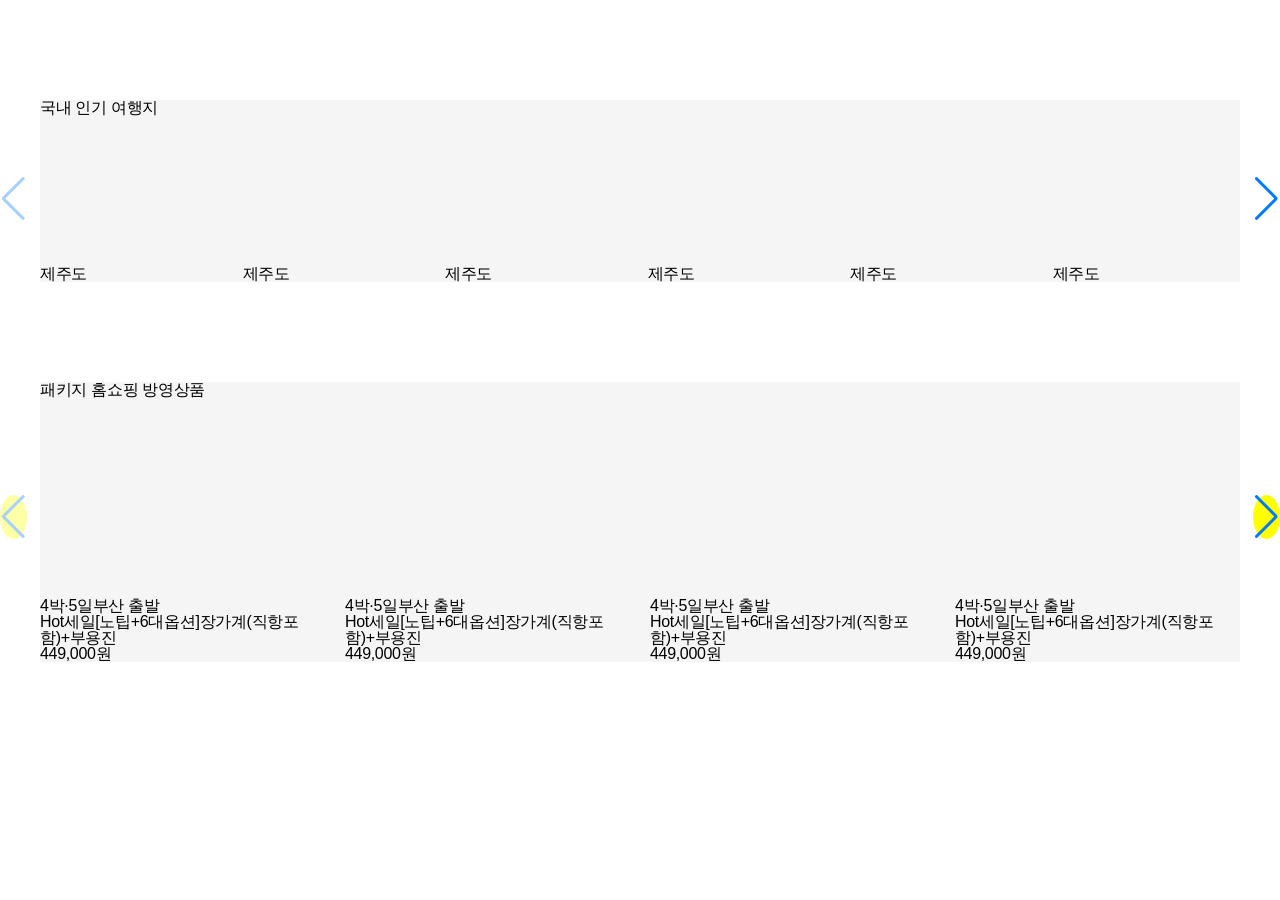
==== plugin/swiper-02.html @ 83bbc500 "swiper 연습" ====
<!DOCTYPE html>
<html lang="ko">
<head>
    <meta charset="UTF-8">
    <meta name="viewport" content="width=device-width, initial-scale=1.0">
    <meta name="keywords" content="">
    <meta name="description" content="">
    <title>swiper 02 - 활용</title>
    <!--swiper 필수 css cdn 연결-->
    <link rel="stylesheet" href="https://unpkg.com/swiper/swiper-bundle.css">
    <link rel="stylesheet" href="https://unpkg.com/swiper/swiper-bundle.min.css">
    <!--swiper 필수 JS cdn 연결-->
    <script src="https://unpkg.com/swiper/swiper-bundle.js"></script>
    <script src="https://unpkg.com/swiper/swiper-bundle.min.js"></script>
    <link rel="stylesheet" href="../styles/reset.css">
    <style>
        /* 연습용 내부 스타일 */
        /* swiper 내장 css - swiper플러그인에 기본 내장된 css는 디자인 시 사용금지 */
        /* swiper -> ovserflow:hidden; position:relative */
        /* swiper-wrapper -> position:relative width:max-content; transform;  */
        /* swiper-slide -> position:relative (가로크기 금지) */
        /* popular_prev, next는 absolute 기본내장 */
        /* 여기어때 클론디자인 */
        .yeogi {
            width: 1200px; margin: 100px auto;
            background-color: #f5f5f5;
        }
        .yeogi h1 {}
        .yeogi .popular_wrap {position: relative;}
        .yeogi .popular_wrap .popular_prev {transform: translateX(-50px);}
        .yeogi .popular_wrap .popular_next {transform: translateX(50px);}
        .yeogi .korea_popular_slide {}
        .yeogi .korea_popular_slide .swiper-wrapper {}
        .yeogi .korea_popular_slide .swiper-wrapper .swiper-slide {}
        .yeogi .korea_popular_slide .swiper-wrapper .swiper-slide a {}
        .yeogi .korea_popular_slide .swiper-wrapper .swiper-slide a .photo {
            border-radius: 20px; overflow: hidden;
            height: 150px;
        }
        .yeogi .korea_popular_slide .swiper-wrapper .swiper-slide a .photo img {width: auto; height:100%;}
        .yeogi .korea_popular_slide .swiper-wrapper .swiper-slide a h2 {}
        
        /* 여기어때 클론디자인2 */
        .yeogi_pakage {
            width: 1200px; margin: 50px auto;
            background-color: #f5f5f5;
        }
        .yeogi_pakage h1 {}
        .yeogi_pakage .pakage_wrap {position: relative;}
        .yeogi_pakage .pakage_wrap .pakage_prev {top:45%;  transform: translateX(-50px);}
        .yeogi_pakage .pakage_wrap .pakage_next {top:45%;  transform: translateX(50px);}
        .yeogi_pakage .pakage_wrap {}
        .yeogi_pakage .pakage {}
        .yeogi_pakage .pakage .swiper-wrapper {}
        .yeogi_pakage .pakage .swiper-wrapper .swiper-slide {}
        .yeogi_pakage .pakage .swiper-wrapper .swiper-slide a {}
        .yeogi_pakage .pakage .swiper-wrapper .swiper-slide a .img {
            border-radius: 10px; overflow: hidden;
            height: 200px;
        }
        .yeogi_pakage .pakage .swiper-wrapper .swiper-slide a .img img {width: auto; height:100%;}
        .yeogi_pakage .pakage .swiper-wrapper .swiper-slide a .date {}
        .yeogi_pakage .pakage .swiper-wrapper .swiper-slide a h3 {}
        .yeogi_pakage .pakage .swiper-wrapper .swiper-slide a .price {}
        .yeogi_pakage .pakage .swiper-wrapper .swiper-slide a span {}
        /* swiper prev,next 버튼 요소는 기본적으로 svg  이미지를 내장하고 있음 */
        /* scaleX가 내장되어 있음 */
        /* prev,next 모양은 그대로 색상, 크기만 변경하고 싶은 경우 */
        /* .yeogi_pakage .pakage_wrap .pakage_prev,
        .yeogi_pakage .pakage_wrap .pakage_next {border-radius: 50px;  background-color: yellow;}
        .yeogi_pakage .pakage_wrap .pakage_prev svg,
        .yeogi_pakage .pakage_wrap .pakage_next svg {color: red;} */
        /* prev,next 모양을 변경하고 싶은 경우 */
        .yeogi_pakage .pakage_wrap .pakage_prev,
        .yeogi_pakage .pakage_wrap .pakage_next {background-color: yellow; border-radius: 50%;}
        .yeogi_pakage .pakage_wrap .pakage_prev svg,
        .yeogi_pakage .pakage_wrap .pakage_next svg {display: none;}
        /* 트립닷컴 클론디자인 */
    </style>
</head>
<body>

    <!-- 여기어때 클론코딩 -->
    <section class="yeogi">
        <h1>국내 인기 여행지</h1> <!-- 제목은 슬라이드가 아니기 때문에 별도로 생성 -->
        <div class="popular_wrap">
            <div class="swiper korea_popular_slide">
                <div class="swiper-wrapper">
                    <div class="swiper-slide travel1">
                        <a href="#">
                            <p class="photo"><img src="https://encrypted-tbn0.gstatic.com/images?q=tbn:ANd9GcTLXJjkrj34oozzKv7k2fNv3nWpoUybLU6sE7v4KQQn7Q&s=10" alt=""></p>
                            <h2>제주도</h2>
                        </a>
                    </div>
                    <div class="swiper-slide travel2">
                        <a href="#">
                            <p class="photo"><img src="https://encrypted-tbn0.gstatic.com/images?q=tbn:ANd9GcTLXJjkrj34oozzKv7k2fNv3nWpoUybLU6sE7v4KQQn7Q&s=10" alt=""></p>
                            <h2>제주도</h2>
                        </a>
                    </div>
                    <div class="swiper-slide travel3">
                        <a href="#">
                            <p class="photo"><img src="https://encrypted-tbn0.gstatic.com/images?q=tbn:ANd9GcTLXJjkrj34oozzKv7k2fNv3nWpoUybLU6sE7v4KQQn7Q&s=10" alt=""></p>
                            <h2>제주도</h2>
                        </a>
                    </div>
                    <div class="swiper-slide travel4">
                        <a href="#">
                            <p class="photo"><img src="https://encrypted-tbn0.gstatic.com/images?q=tbn:ANd9GcTLXJjkrj34oozzKv7k2fNv3nWpoUybLU6sE7v4KQQn7Q&s=10" alt=""></p>
                            <h2>제주도</h2>
                        </a>
                    </div>
                    <div class="swiper-slide travel5">
                        <a href="#">
                            <p class="photo"><img src="https://encrypted-tbn0.gstatic.com/images?q=tbn:ANd9GcTLXJjkrj34oozzKv7k2fNv3nWpoUybLU6sE7v4KQQn7Q&s=10" alt=""></p>
                            <h2>제주도</h2>
                        </a>
                    </div>
                    <div class="swiper-slide travel6">
                        <a href="#">
                            <p class="photo"><img src="https://encrypted-tbn0.gstatic.com/images?q=tbn:ANd9GcTLXJjkrj34oozzKv7k2fNv3nWpoUybLU6sE7v4KQQn7Q&s=10" alt=""></p>
                            <h2>제주도</h2>
                        </a>
                    </div>
                    <div class="swiper-slide travel7">
                        <a href="#">
                            <p class="photo"><img src="https://encrypted-tbn0.gstatic.com/images?q=tbn:ANd9GcTLXJjkrj34oozzKv7k2fNv3nWpoUybLU6sE7v4KQQn7Q&s=10" alt=""></p>
                            <h2>제주도</h2>
                        </a>
                    </div>
                    <div class="swiper-slide travel8">
                        <a href="#">
                            <p class="photo"><img src="https://encrypted-tbn0.gstatic.com/images?q=tbn:ANd9GcTLXJjkrj34oozzKv7k2fNv3nWpoUybLU6sE7v4KQQn7Q&s=10" alt=""></p>
                            <h2>제주도</h2>
                        </a>
                    </div>
                    <div class="swiper-slide travel9">
                        <a href="#">
                            <p class="photo"><img src="https://encrypted-tbn0.gstatic.com/images?q=tbn:ANd9GcTLXJjkrj34oozzKv7k2fNv3nWpoUybLU6sE7v4KQQn7Q&s=10" alt=""></p>
                            <h2>제주도</h2>
                        </a>
                    </div>
                    <div class="swiper-slide travel10">
                        <a href="#">
                            <p class="photo"><img src="https://encrypted-tbn0.gstatic.com/images?q=tbn:ANd9GcTLXJjkrj34oozzKv7k2fNv3nWpoUybLU6sE7v4KQQn7Q&s=10" alt=""></p>
                            <h2>제주도</h2>
                        </a>
                    </div>
                </div>
            </div>
            <div class="swiper-button-prev popular_prev"></div> <!-- 형제이기 때문에 화살표를 따라다니지 않음 -->
            <div class="swiper-button-next popular_next"></div>
        </div> <!-- e: popular_wrap -->
    </section>
    <section class="yeogi_pakage">
        <h1>패키지 홈쇼핑 방영상품</h1>
        <div class="pakage_wrap">
            <div class="swiper pakage">
                <div class="swiper-wrapper">
                    <div class="swiper-slide pakage1">
                        <a href="#">
                            <p class="img"><img src="https://encrypted-tbn0.gstatic.com/images?q=tbn:ANd9GcTYequANH4Xw7GbBwYt9imr8lJ9-F9g_rCoiIm3RR9SBg&s=10" alt=""></p>
                            <p class="date">4박·5일부산 출발</p>
                            <h3>Hot세일[노팁+6대옵션]장가계(직항포함)+부용진</h3>
                            <p class="price"><span>449,000원</span></p>
                        </a>
                    </div>
                    <div class="swiper-slide pakage2">
                        <a href="#">
                            <p class="img"><img src="https://encrypted-tbn0.gstatic.com/images?q=tbn:ANd9GcTYequANH4Xw7GbBwYt9imr8lJ9-F9g_rCoiIm3RR9SBg&s=10" alt=""></p>
                            <p class="date">4박·5일부산 출발</p>
                            <h3>Hot세일[노팁+6대옵션]장가계(직항포함)+부용진</h3>
                            <p class="price"><span>449,000원</span></p>
                        </a>
                    </div>
                    <div class="swiper-slide pakage3">
                        <a href="#">
                            <p class="img"><img src="https://encrypted-tbn0.gstatic.com/images?q=tbn:ANd9GcTYequANH4Xw7GbBwYt9imr8lJ9-F9g_rCoiIm3RR9SBg&s=10" alt=""></p>
                            <p class="date">4박·5일부산 출발</p>
                            <h3>Hot세일[노팁+6대옵션]장가계(직항포함)+부용진</h3>
                            <p class="price"><span>449,000원</span></p>
                        </a>
                    </div>
                    <div class="swiper-slide pakage4">
                        <a href="#">
                            <p class="img"><img src="https://encrypted-tbn0.gstatic.com/images?q=tbn:ANd9GcTYequANH4Xw7GbBwYt9imr8lJ9-F9g_rCoiIm3RR9SBg&s=10" alt=""></p>
                            <p class="date">4박·5일부산 출발</p>
                            <h3>Hot세일[노팁+6대옵션]장가계(직항포함)+부용진</h3>
                            <p class="price"><span>449,000원</span></p>
                        </a>
                    </div>
                    <div class="swiper-slide pakage5">
                        <a href="#">
                            <p class="img"><img src="https://encrypted-tbn0.gstatic.com/images?q=tbn:ANd9GcTYequANH4Xw7GbBwYt9imr8lJ9-F9g_rCoiIm3RR9SBg&s=10" alt=""></p>
                            <p class="date">4박·5일부산 출발</p>
                            <h3>Hot세일[노팁+6대옵션]장가계(직항포함)+부용진</h3>
                            <p class="price"><span>449,000원</span></p>
                        </a>
                    </div>
                    <div class="swiper-slide pakage6">
                        <a href="#">
                            <p class="img"><img src="https://encrypted-tbn0.gstatic.com/images?q=tbn:ANd9GcTYequANH4Xw7GbBwYt9imr8lJ9-F9g_rCoiIm3RR9SBg&s=10" alt=""></p>
                            <p class="date">4박·5일부산 출발</p>
                            <h3>Hot세일[노팁+6대옵션]장가계(직항포함)+부용진</h3>
                            <p class="price"><span>449,000원</span></p>
                        </a>
                    </div>
                    <div class="swiper-slide pakage7">
                        <a href="#">
                            <p class="img"><img src="https://encrypted-tbn0.gstatic.com/images?q=tbn:ANd9GcTYequANH4Xw7GbBwYt9imr8lJ9-F9g_rCoiIm3RR9SBg&s=10" alt=""></p>
                            <p class="date">4박·5일부산 출발</p>
                            <h3>Hot세일[노팁+6대옵션]장가계(직항포함)+부용진</h3>
                            <p class="price"><span>449,000원</span></p>
                        </a>
                    </div>
                    <div class="swiper-slide pakage8">
                        <a href="#">
                            <p class="img"><img src="https://encrypted-tbn0.gstatic.com/images?q=tbn:ANd9GcTYequANH4Xw7GbBwYt9imr8lJ9-F9g_rCoiIm3RR9SBg&s=10" alt=""></p>
                            <p class="date">4박·5일부산 출발</p>
                            <h3>Hot세일[노팁+6대옵션]장가계(직항포함)+부용진</h3>
                            <p class="price"><span>449,000원</span></p>
                        </a>
                    </div>
                    <div class="swiper-slide pakage9">
                        <a href="#">
                            <p class="img"><img src="https://encrypted-tbn0.gstatic.com/images?q=tbn:ANd9GcTYequANH4Xw7GbBwYt9imr8lJ9-F9g_rCoiIm3RR9SBg&s=10" alt=""></p>
                            <p class="date">4박·5일부산 출발</p>
                            <h3>Hot세일[노팁+6대옵션]장가계(직항포함)+부용진</h3>
                            <p class="price"><span>449,000원</span></p>
                        </a>
                    </div>
                    <div class="swiper-slide pakage10">
                        <a href="#">
                            <p class="img"><img src="https://encrypted-tbn0.gstatic.com/images?q=tbn:ANd9GcTYequANH4Xw7GbBwYt9imr8lJ9-F9g_rCoiIm3RR9SBg&s=10" alt=""></p>
                            <p class="date">4박·5일부산 출발</p>
                            <h3>Hot세일[노팁+6대옵션]장가계(직항포함)+부용진</h3>
                            <p class="price"><span>449,000원</span></p>
                        </a>
                    </div>
                </div>
            </div>
            <div class="swiper-button-prev pakage_prev"></div> <!-- 형제이기 때문에 화살표를 따라다니지 않음 -->
            <div class="swiper-button-next pakage_next"></div>
        </div>
    </section>
    <!-- 트립닷컴 클론코딩 -->


    <script>
        // 연습용 내부 스크립트 (body 닫히기 전)
        // 여기어때 클론스크립트
        const yeogiSlide = new Swiper ('.korea_popular_slide', {
            slidesPerView:6,
            spaceBetween:15, /* px단위 */
            navigation:{
                prevEl:'.popular_prev', /* positon:absolut 내장 */
                nextEl:'.popular_next',
            },
        });
        //여기어때 클론스크립트-2
        const pakageSlide = new Swiper ('.pakage', {
            slidesPerView:4,
            spaceBetween:20,
            navigation:{
            prevEl:'.pakage_prev',
            nextEl:'.pakage_next',
                }
        });
        // 트립닷컴 클론스크립트
    </script>
</body>
</html>
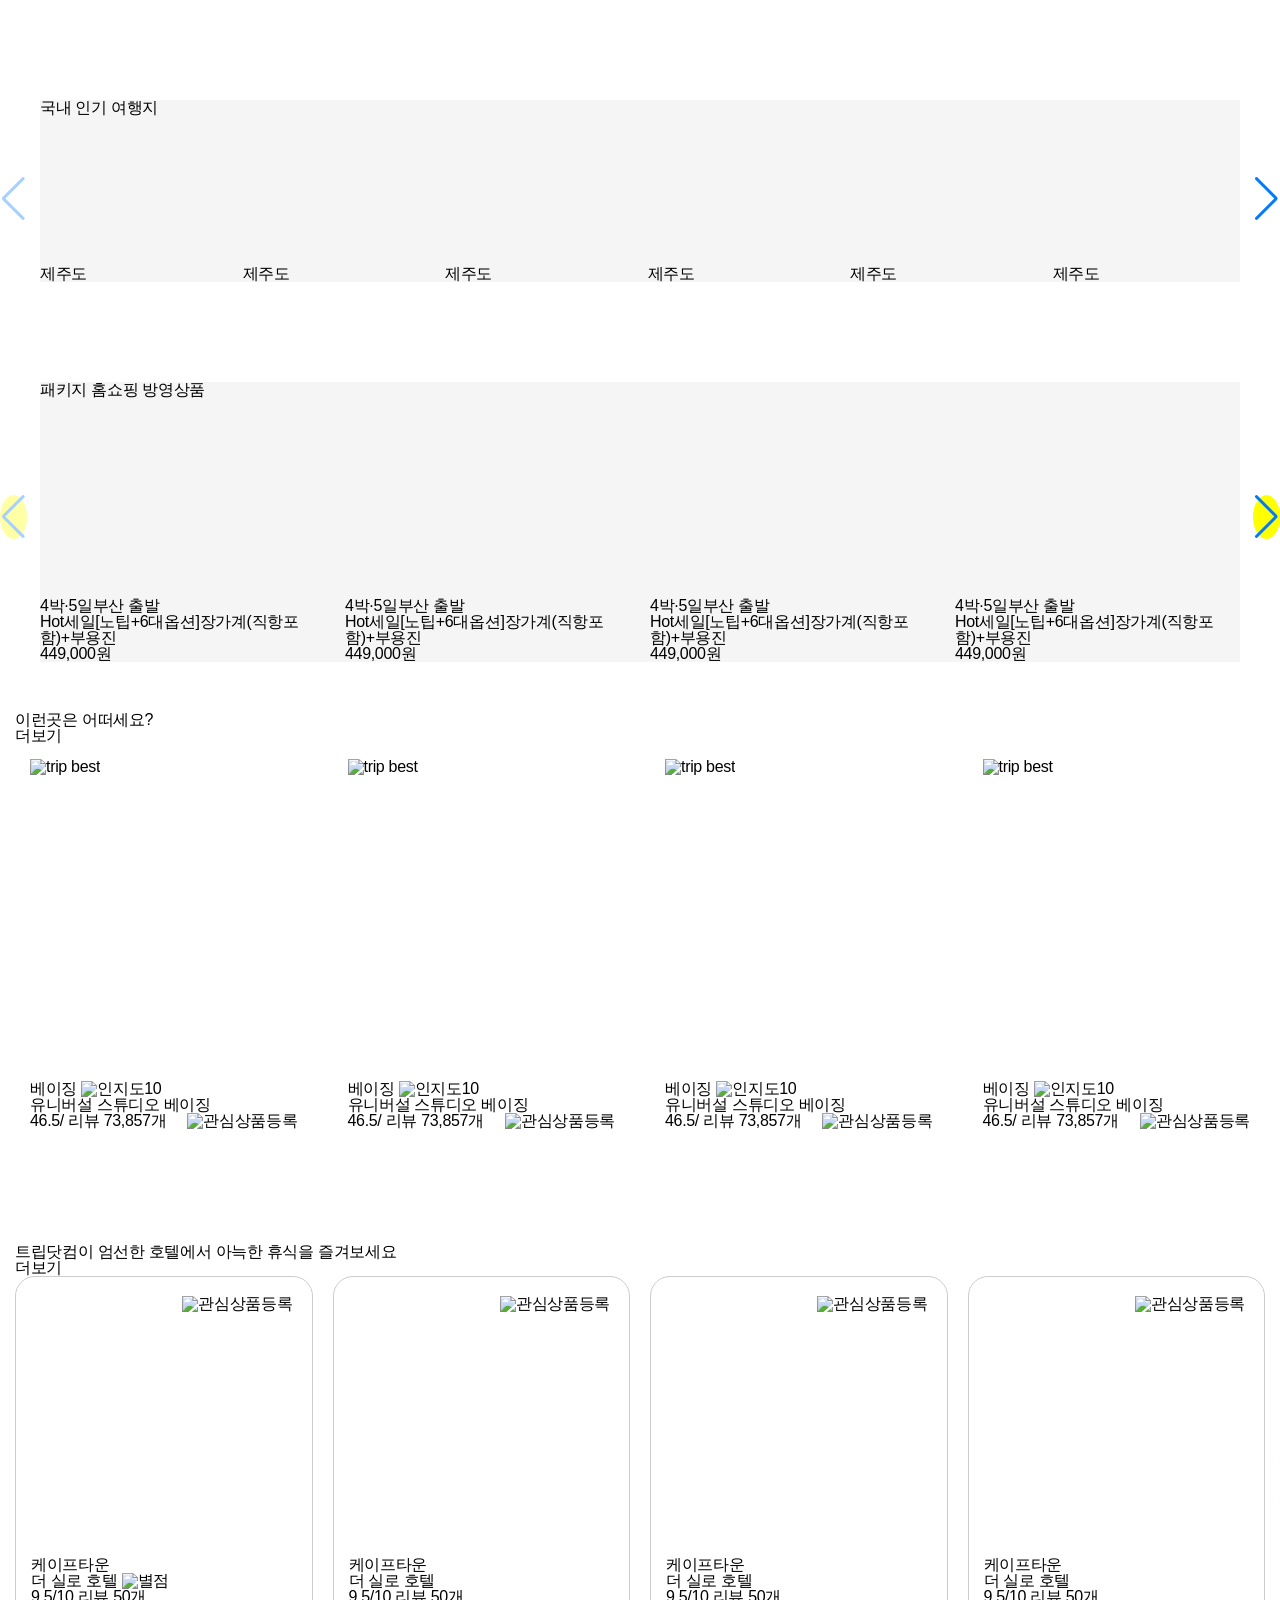
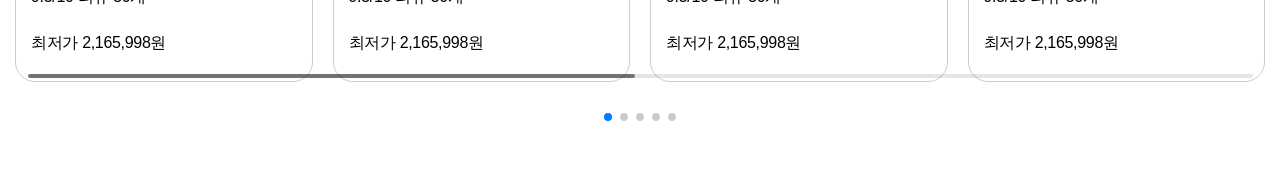
==== commit e5465143: "swiper 트립닷컴" ====
--- a/plugin/swiper-02.html
+++ b/plugin/swiper-02.html
@@ -76,7 +76,76 @@
         .yeogi_pakage .pakage_wrap .pakage_prev svg,
         .yeogi_pakage .pakage_wrap .pakage_next svg {display: none;}
         /* 트립닷컴 클론디자인 */
-    </style>
+        /* ---------------------------------------------------------------------제목 */
+        .trip_recommend {
+            width: 1250px; margin: 0 auto 100px;
+        }
+        .trip_recommend .title {}
+        .trip_recommend .title h2 {}
+        .trip_recommend .title h2 .more {}
+        /* ---------------------------------------------------------------------추천여행지 슬라이드 시작 */
+        .trip_recommend .recommend_slide {} 
+        .trip_recommend .recommend_slide .swiper-wrapper {}
+        .trip_recommend .recommend_slide .swiper-wrapper .swiper-slide {}
+        .trip_recommend .recommend_slide .swiper-wrapper .swiper-slide .container { /* 상품본문링크 */
+            display: flex; flex-flow: column nowrap; justify-content: space-between;
+            height: 400px; padding: 15px; /* 부모와 자식을 떨어트릴 때 padding */
+            background-image: url(https://image.inblog.dev/?url=https%3A%2F%2Fsource.inblog.dev%2Ffeatured_image%2F2025-01-06T02%3A55%3A35.192Z-affc5340-5510-4b5c-9222-323b42241633&w=3840&q=75);
+            background-size: cover;
+            background-position: center;
+            border-radius: 20px;
+        } 
+        .trip_recommend .recommend_slide .swiper-wrapper .swiper-slide .container .best_keyword {}
+        .trip_recommend .recommend_slide .swiper-wrapper .swiper-slide .container .best_keyword img {}
+        .trip_recommend .recommend_slide .swiper-wrapper .swiper-slide .container .info {}
+        .trip_recommend .recommend_slide .swiper-wrapper .swiper-slide .container .info .keyword_group {}
+        .trip_recommend .recommend_slide .swiper-wrapper .swiper-slide .container .info .keyword_group span {}
+        .trip_recommend .recommend_slide .swiper-wrapper .swiper-slide .container .info .keyword_group span img {}
+        .trip_recommend .recommend_slide .swiper-wrapper .swiper-slide .container .info .travel_name {}
+        .trip_recommend .recommend_slide .swiper-wrapper .swiper-slide .container .info .review_score {}
+        .trip_recommend .recommend_slide .swiper-wrapper .swiper-slide .container .info .review_score .score {}
+        .trip_recommend .recommend_slide .swiper-wrapper .swiper-slide .container .info .review_score .review {}
+        .trip_recommend .recommend_slide .swiper-wrapper .swiper-slide .wish_trip {
+            /* 관심상품링크 */
+            position: absolute; right: 15px; bottom: 15px;
+            /* siwper-wrapper가 relative를 내장하고 있기 때문에 따로 쓰지 않음 */
+        } 
+        /* ------------------------------------------------------------------------------트립닷컴 클론 코딩 */
+        .trip_hotel {width: 1250px; margin: 0 auto 100px;}
+        .trip_hotel .title {}
+        .trip_hotel .title h2 {}
+        .trip_hotel .title .more {}
+        .trip_hotel .all {position: relative;}
+        .trip_hotel .all .hotel_recom_prev {transform: translateX(-50px);}
+        .trip_hotel .all .hotel_recom_next {transform: translateX(50px);}
+        .trip_hotel .all .hotel_recom_page {transform: translateY(50px);}
+        .trip_hotel .hotel_recommend {}
+        .trip_hotel .hotel_recommend .swiper-wrapper {}
+        .trip_hotel .hotel_recommend .swiper-wrapper .swiper-slide {}
+        .trip_hotel .hotel_recommend .swiper-wrapper .swiper-slide .container {
+            border: 1px solid #ccc;
+            padding-bottom: 15px;
+            display: block;
+            border-radius: 20px; overflow: hidden;
+        }
+        .trip_hotel .hotel_recommend .swiper-wrapper .swiper-slide .container .photo {
+            margin-bottom: 15px;
+            height: 250px;
+            background-size: cover; background-position: center;
+            background-image: url(https://www.chosun.com/resizer/v2/FWM7PRGWC5HSVM4Q7TFUTGOTPY.jpg?auth=b5c18f1ebf4c1bdd6c6243cef3915e868ff7f21f9217c667c4108a0becce3f81&width=616);
+        }
+        .trip_hotel .hotel_recommend .swiper-wrapper .swiper-slide .container .info {padding: 15px;}
+        .trip_hotel .hotel_recommend .swiper-wrapper .swiper-slide .container .info .details {}
+        .trip_hotel .hotel_recommend .swiper-wrapper .swiper-slide .container .info .details .area {}
+        .trip_hotel .hotel_recommend .swiper-wrapper .swiper-slide .container .info .details h3 {}
+        .trip_hotel .hotel_recommend .swiper-wrapper .swiper-slide .container .info .details h3 .name {}
+        .trip_hotel .hotel_recommend .swiper-wrapper .swiper-slide .container .info .details h3 .level {}
+        .trip_hotel .hotel_recommend .swiper-wrapper .swiper-slide .container .info .details .total_score_g {margin-bottom: 30px;}
+        .trip_hotel .hotel_recommend .swiper-wrapper .swiper-slide .container .info .details .total_score_g .total_score {}
+        .trip_hotel .hotel_recommend .swiper-wrapper .swiper-slide .container .info .details .total_score_g .total_review {}
+        .trip_hotel .hotel_recommend .swiper-wrapper .swiper-slide .container .info .details .low_price {}
+        .trip_hotel .hotel_recommend .swiper-wrapper .swiper-slide .wish_hotel {position: absolute; top: 20px; right: 20px;}
+        </style>
 </head>
 <body>
 
@@ -244,6 +313,330 @@
         </div>
     </section>
     <!-- 트립닷컴 클론코딩 -->
+    <section class="trip_recommend">
+        <div class="title">
+            <h2>이런곳은 어떠세요?</h2>
+            <a href="#" class="more">더보기</a>
+        </div>
+        <div class="swiper recommend_slide">
+            <div class="swiper-wrapper">
+                <div class="swiper-slide trip1">
+                    <a href="#" class="container">
+                        <p class="best_keyword"><img src="" alt="trip best"></p>
+                        <div class="info">
+                            <p class="keyword_group">
+                                <span>베이징</span>
+                                <span><img src="" alt="인지도">10</span>
+                            </p>
+                            <h3 class="travel_name">유니버설 스튜디오 베이징</h3>
+                            <p class="review_score">
+                                <span class="score">46.5/</span>
+                                <span class="reivew">리뷰 73,857개</span>
+                            </p>
+                        </div>
+                    </a>
+                    <a href="#" class="wish_trip"><img src="#" alt="관심상품등록"></a>
+                </div>
+                <div class="swiper-slide trip2">
+                    <a href="#" class="container">
+                        <p class="best_keyword"><img src="" alt="trip best"></p>
+                        <div class="info">
+                            <p class="keyword_group">
+                                <span>베이징</span>
+                                <span><img src="" alt="인지도">10</span>
+                            </p>
+                            <h3 class="travel_name">유니버설 스튜디오 베이징</h3>
+                            <p class="review_score">
+                                <span class="score">46.5/</span>
+                                <span class="reivew">리뷰 73,857개</span>
+                            </p>
+                        </div>
+                        <a href="#" class="wish_trip"><img src="#" alt="관심상품등록"></a>
+                    </a>
+                </div>
+                <div class="swiper-slide trip3">
+                    <a href="#" class="container">
+                        <p class="best_keyword"><img src="" alt="trip best"></p>
+                        <div class="info">
+                            <p class="keyword_group">
+                                <span>베이징</span>
+                                <span><img src="" alt="인지도">10</span>
+                            </p>
+                            <h3 class="travel_name">유니버설 스튜디오 베이징</h3>
+                            <p class="review_score">
+                                <span class="score">46.5/</span>
+                                <span class="reivew">리뷰 73,857개</span>
+                            </p>
+                        </div>
+                    </a>
+                    <a href="#" class="wish_trip"><img src="#" alt="관심상품등록"></a>
+                </div>
+                <div class="swiper-slide trip4">
+                    <a href="#" class="container">
+                        <p class="best_keyword"><img src="" alt="trip best"></p>
+                        <div class="info">
+                            <p class="keyword_group">
+                                <span>베이징</span>
+                                <span><img src="" alt="인지도">10</span>
+                            </p>
+                            <h3 class="travel_name">유니버설 스튜디오 베이징</h3>
+                            <p class="review_score">
+                                <span class="score">46.5/</span>
+                                <span class="reivew">리뷰 73,857개</span>
+                            </p>
+                        </div>
+                    </a>
+                    <a href="#" class="wish_trip"><img src="#" alt="관심상품등록"></a>
+                </div>
+                <div class="swiper-slide trip5">
+                    <a href="#" class="container">
+                        <p class="best_keyword"><img src="" alt="trip best"></p>
+                        <div class="info">
+                            <p class="keyword_group">
+                                <span>베이징</span>
+                                <span><img src="" alt="인지도">10</span>
+                            </p>
+                            <h3 class="travel_name">유니버설 스튜디오 베이징</h3>
+                            <p class="review_score">
+                                <span class="score">46.5/</span>
+                                <span class="reivew">리뷰 73,857개</span>
+                            </p>
+                        </div>
+                    </a>
+                    <a href="#" class="wish_trip"><img src="#" alt="관심상품등록"></a>
+                </div>
+                <div class="swiper-slide trip6">
+                    <a href="#" class="container">
+                        <p class="best_keyword"><img src="" alt="trip best"></p>
+                        <div class="info">
+                            <p class="keyword_group">
+                                <span>베이징</span>
+                                <span><img src="" alt="인지도">10</span>
+                            </p>
+                            <h3 class="travel_name">유니버설 스튜디오 베이징</h3>
+                            <p class="review_score">
+                                <span class="score">46.5/</span>
+                                <span class="reivew">리뷰 73,857개</span>
+                            </p>
+                        </div>
+                    </a>
+                    <a href="#" class="wish_trip"><img src="#" alt="관심상품등록"></a>
+                </div>
+                <div class="swiper-slide trip7">
+                    <a href="#" class="container">
+                        <p class="best_keyword"><img src="" alt="trip best"></p>
+                        <div class="info">
+                            <p class="keyword_group">
+                                <span>베이징</span>
+                                <span><img src="" alt="인지도">10</span>
+                            </p>
+                            <h3 class="travel_name">유니버설 스튜디오 베이징</h3>
+                            <p class="review_score">
+                                <span class="score">46.5/</span>
+                                <span class="reivew">리뷰 73,857개</span>
+                            </p>
+                        </div>
+                    </a>
+                    <a href="#" class="wish_trip"><img src="#" alt="관심상품등록"></a>
+                </div>
+                <div class="swiper-slide trip8">
+                    <a href="#" class="container">
+                        <p class="best_keyword"><img src="" alt="trip best"></p>
+                        <div class="info">
+                            <p class="keyword_group">
+                                <span>베이징</span>
+                                <span><img src="" alt="인지도">10</span>
+                            </p>
+                            <h3 class="travel_name">유니버설 스튜디오 베이징</h3>
+                            <p class="review_score">
+                                <span class="score">46.5/</span>
+                                <span class="reivew">리뷰 73,857개</span>
+                            </p>
+                        </div>
+                    </a>
+                    <a href="#" class="wish_trip"><img src="#" alt="관심상품등록"></a>
+                </div>
+            </div>
+        </div>
+    </section><!-- e: 트립닷컴 클론코딩 -->
+
+    <section class="trip_hotel">
+        <div class="title">
+            <h2>트립닷컴이 엄선한 호텔에서 아늑한 휴식을 즐겨보세요</h2>
+            <a href="#" class="more">더보기</a>
+        </div>
+        <div class="all">
+            <div class="swiper hotel_recommend">
+                <div class="swiper-wrapper">
+                    <div class="swiper-slide hotel1">
+                        <a href="#" class="container">
+                            <p class="photo"><!-- bg --></p>
+                            <div class="info">
+                                <div class="details">
+                                    <p class="area">케이프타운</p>
+                                    <h3>
+                                        <span class="name">더 실로 호텔</span>
+                                        <span class="level"><img src="" alt="별점"></span>
+                                    </h3>
+                                    <p class="total_score_g">
+                                        <span class="total_score">9.5/10</span>
+                                        <span class="total_review">리뷰 50개</span>
+                                    </p>
+                                </div>
+                                <p class="low_price">최저가 2,165,998원</p>
+                            </div>
+                        </a>
+                        <a href="#" class="wish_hotel"><img src="#" alt="관심상품등록"></a>
+                    </div>
+                    <div class="swiper-slide hotel2">
+                        <a href="#" class="container">
+                            <p class="photo"><!-- bg --></p>
+                            <div class="info">
+                                <div class="details">
+                                    <p class="area">케이프타운</p>
+                                    <h3>
+                                        <span class="name">더 실로 호텔</span>
+                                        <span class="level"><img src="" alt=""></span>
+                                    </h3>
+                                    <p class="total_score_g">
+                                        <span class="total_score">9.5/10</span>
+                                        <span class="total_review">리뷰 50개</span>
+                                    </p>
+                                </div>
+                                <p class="low_price">최저가 2,165,998원</p>
+                            </div>
+                        </a>
+                        <a href="#" class="wish_hotel"><img src="#" alt="관심상품등록"></a>
+                    </div>
+                    <div class="swiper-slide hotel3">
+                        <a href="#" class="container">
+                            <p class="photo"><!-- bg --></p>
+                            <div class="info">
+                                <div class="details">
+                                    <p class="area">케이프타운</p>
+                                    <h3>
+                                        <span class="name">더 실로 호텔</span>
+                                        <span class="level"><img src="" alt=""></span>
+                                    </h3>
+                                    <p class="total_score_g">
+                                        <span class="total_score">9.5/10</span>
+                                        <span class="total_review">리뷰 50개</span>
+                                    </p>
+                                </div>
+                                <p class="low_price">최저가 2,165,998원</p>
+                            </div>
+                        </a>
+                        <a href="#" class="wish_hotel"><img src="#" alt="관심상품등록"></a>
+                    </div>
+                    <div class="swiper-slide hotel4">
+                        <a href="#" class="container">
+                            <p class="photo"><!-- bg --></p>
+                            <div class="info">
+                                <div class="details">
+                                    <p class="area">케이프타운</p>
+                                    <h3>
+                                        <span class="name">더 실로 호텔</span>
+                                        <span class="level"><img src="" alt=""></span>
+                                    </h3>
+                                    <p class="total_score_g">
+                                        <span class="total_score">9.5/10</span>
+                                        <span class="total_review">리뷰 50개</span>
+                                    </p>
+                                </div>
+                                <p class="low_price">최저가 2,165,998원</p>
+                            </div>
+                        </a>
+                        <a href="#" class="wish_hotel"><img src="#" alt="관심상품등록"></a>
+                    </div>
+                    <div class="swiper-slide hotel5">
+                        <a href="#" class="container">
+                            <p class="photo"><!-- bg --></p>
+                            <div class="info">
+                                <div class="details">
+                                    <p class="area">케이프타운</p>
+                                    <h3>
+                                        <span class="name">더 실로 호텔</span>
+                                        <span class="level"><img src="" alt=""></span>
+                                    </h3>
+                                    <p class="total_score_g">
+                                        <span class="total_score">9.5/10</span>
+                                        <span class="total_review">리뷰 50개</span>
+                                    </p>
+                                </div>
+                                <p class="low_price">최저가 2,165,998원</p>
+                            </div>
+                        </a>
+                        <a href="#" class="wish_hotel"><img src="#" alt="관심상품등록"></a>
+                    </div>
+                    <div class="swiper-slide hotel6">
+                        <a href="#" class="container">
+                            <p class="photo"><!-- bg --></p>
+                            <div class="info">
+                                <div class="details">
+                                    <p class="area">케이프타운</p>
+                                    <h3>
+                                        <span class="name">더 실로 호텔</span>
+                                        <span class="level"><img src="" alt=""></span>
+                                    </h3>
+                                    <p class="total_score_g">
+                                        <span class="total_score">9.5/10</span>
+                                        <span class="total_review">리뷰 50개</span>
+                                    </p>
+                                </div>
+                                <p class="low_price">최저가 2,165,998원</p>
+                            </div>
+                        </a>
+                        <a href="#" class="wish_hotel"><img src="#" alt="관심상품등록"></a>
+                    </div>
+                    <div class="swiper-slide hotel7">
+                        <a href="#" class="container">
+                            <p class="photo"><!-- bg --></p>
+                            <div class="info">
+                                <div class="details">
+                                    <p class="area">케이프타운</p>
+                                    <h3>
+                                        <span class="name">더 실로 호텔</span>
+                                        <span class="level"><img src="" alt=""></span>
+                                    </h3>
+                                    <p class="total_score_g">
+                                        <span class="total_score">9.5/10</span>
+                                        <span class="total_review">리뷰 50개</span>
+                                    </p>
+                                </div>
+                                <p class="low_price">최저가 2,165,998원</p>
+                            </div>
+                        </a>
+                        <a href="#" class="wish_hotel"><img src="#" alt="관심상품등록"></a>
+                    </div>
+                    <div class="swiper-slide hotel8">
+                        <a href="#" class="container">
+                            <p class="photo"><!-- bg --></p>
+                            <div class="info">
+                                <div class="details">
+                                    <p class="area">케이프타운</p>
+                                    <h3>
+                                        <span class="name">더 실로 호텔</span>
+                                        <span class="level"><img src="" alt=""></span>
+                                    </h3>
+                                    <p class="total_score_g">
+                                        <span class="total_score">9.5/10</span>
+                                        <span class="total_review">리뷰 50개</span>
+                                    </p>
+                                </div>
+                                <p class="low_price">최저가 2,165,998원</p>
+                            </div>
+                        </a>
+                        <a href="#" class="wish_hotel"><img src="#" alt="관심상품등록"></a>
+                    </div>
+                </div>
+            </div>
+            <!-- 슬라이드 바깥 디자인 위치 -->
+            <div class="swiper-button-prev hotel_recom_prev"></div>
+            <div class="swiper-button-next hotel_recom_next"></div>
+            <div class="swiper-pagination hotel_recom_page"></div>
+            <div class="swiper-scrollbar hotel_recom_scroll"></div>
+        </div>
+    </section>
 
 
     <script>
@@ -267,6 +660,29 @@
                 }
         });
         // 트립닷컴 클론스크립트
+        const tripSlide = new Swiper ('.recommend_slide', {
+            slidesPerView:4,
+            spaceBetween:20,
+        });
+        //트립닷컴 클론스크립트2
+        const hotelSlide = new Swiper ('.hotel_recommend',{
+            slidesPerView:4,
+            spaceBetween:20,
+            navigation: {
+                prevEl: '.hotel_recom_prev',
+                nextEl: '.hotel_recom_next',
+            },
+            pagination: {
+                el: '.hotel_recom_page',
+                // type:'bullets'(기본)
+                //type:'fraction' //(숫자)
+                //type:'progressbar' //(바)
+                type:'bullets',
+            },
+            scrollbar: {
+                el: '.hotel_recom_scroll',
+            },
+        });
     </script>
 </body>
 </html>
